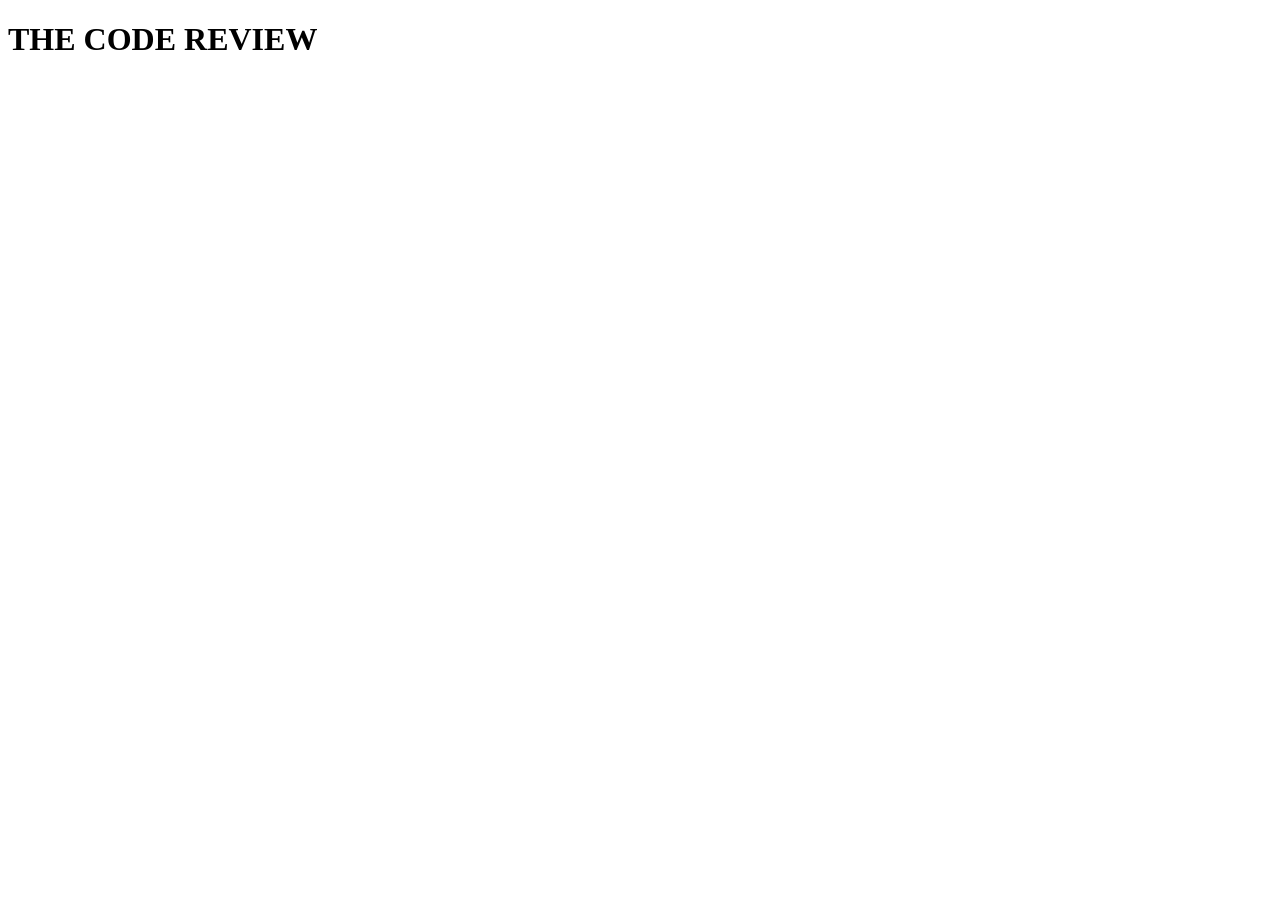
==== online_registration_v4/index.html @ ee44de1d "created the index.html and styles.css files" ====
<!DOCTYPE html>
<html lang="en">
<head>
    <meta charset="UTF-8">
    <meta http-equiv="X-UA-Compatible" content="IE=edge">
    <meta name="viewport" content="width=device-width, initial-scale=1.0">
    <title>Online Registration Form</title>
</head>
<body>
    <header>
        <h1>THE CODE REVIEW</h1>
    </header>  
</body>
</html>
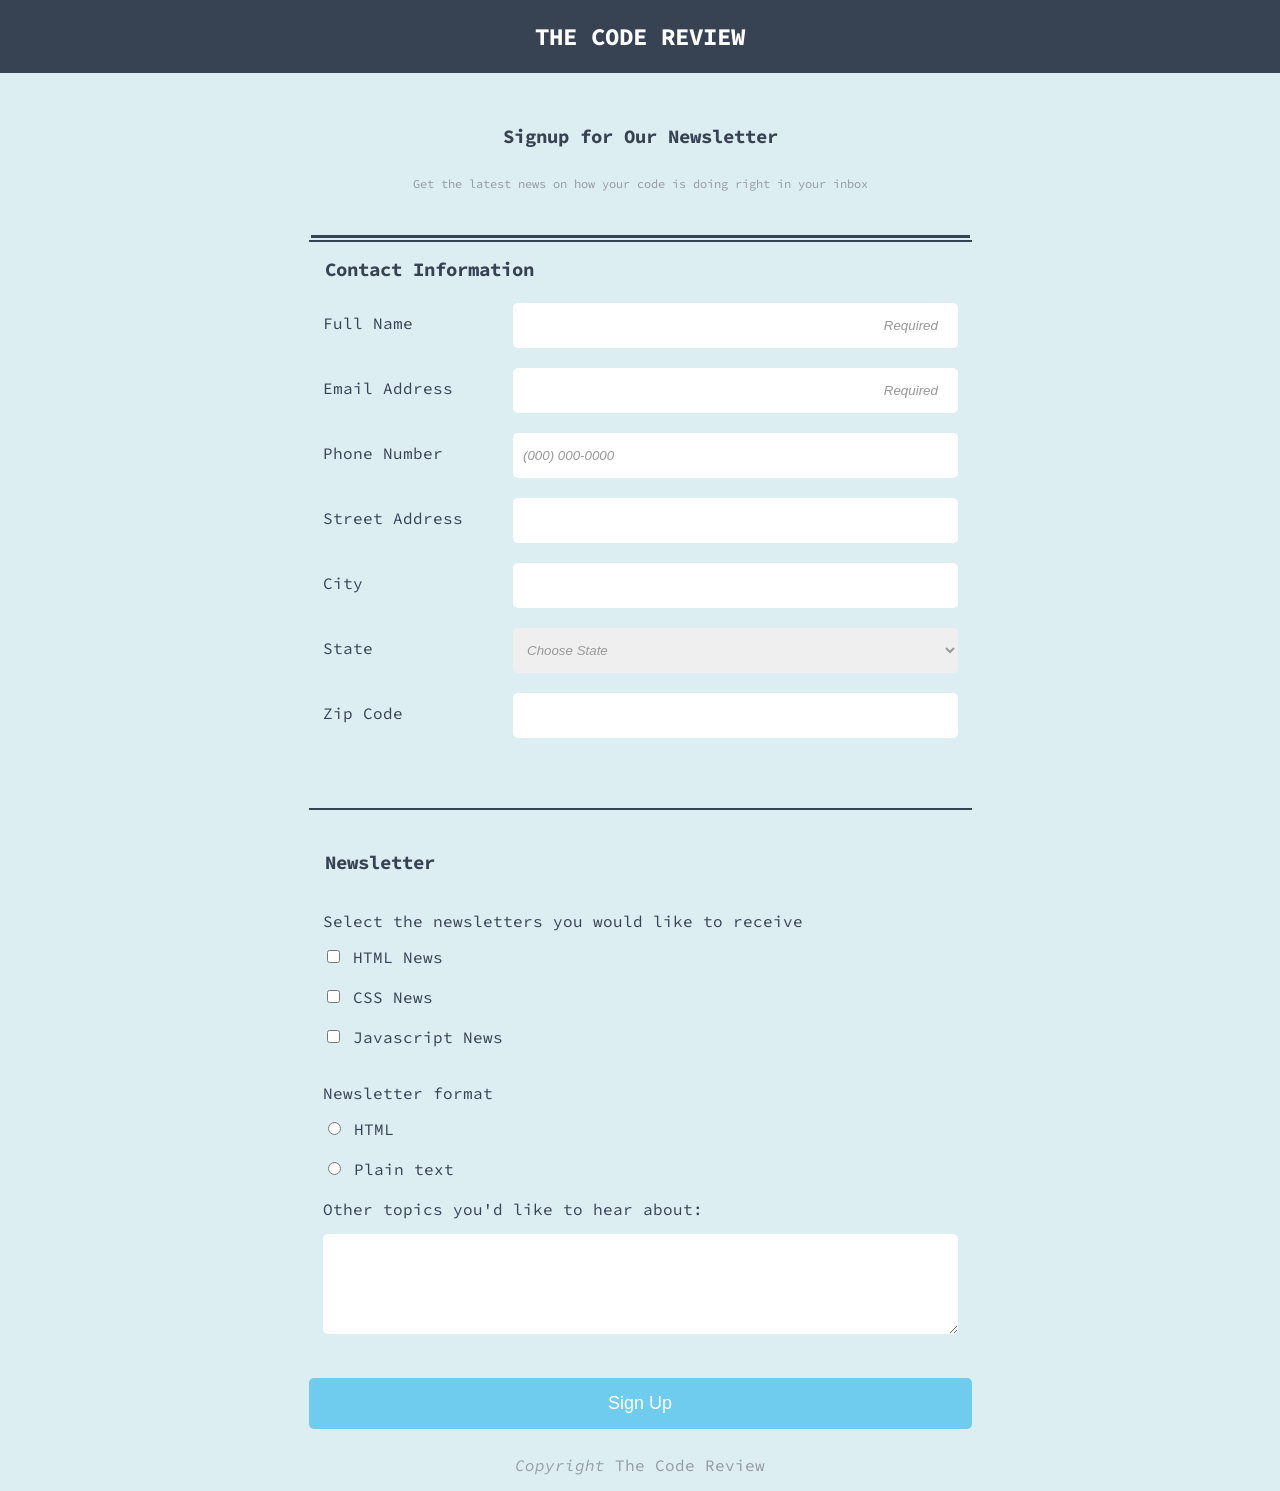
==== commit bd18d062: "Added all content for html and css, and validated." ====
--- a/online_registration_v4/index.html
+++ b/online_registration_v4/index.html
@@ -4,11 +4,193 @@
     <meta charset="UTF-8">
     <meta http-equiv="X-UA-Compatible" content="IE=edge">
     <meta name="viewport" content="width=device-width, initial-scale=1.0">
+    <link rel="preconnect" href="https://fonts.googleapis.com">
+    <link rel="preconnect" href="https://fonts.gstatic.com" crossorigin>
+    <link href="https://fonts.googleapis.com/css2?family=Source+Code+Pro:wght@400;500&display=swap" rel="stylesheet">
+    <link rel="stylesheet" href="css/styles.css">
     <title>Online Registration Form</title>
 </head>
 <body>
     <header>
         <h1>THE CODE REVIEW</h1>
-    </header>  
+    </header> 
+
+    <section class="newsletter-signup">
+        <h2>Signup for Our Newsletter</h2>
+        <p>Get the latest news on how your code is 
+            doing right in your inbox
+        </p>
+    </section>
+
+    <main>
+
+        <form action="index.html" method="post">
+            <div class="thick-border"></div>
+            <section class="border">
+                <fieldset>
+                
+
+                    <legend class="border"><h2>Contact Information</h2></legend>
+                    <div class="con">
+                        <label class="contact-label" for="name">Full Name</label>
+                        <input required class="contact" type="text" id="name" name="user_name" placeholder="Required">
+                    </div>
+
+                    <div class="con">
+                        <label class="contact-label" for="email">Email Address</label>
+                        <input required class="contact" type="email" id="email" name="user_email" placeholder="Required">
+                    </div>
+
+                    <div class="con">
+                        <label class="contact-label" for="phone">Phone Number</label>
+                        <input class="contact" type="tel" id="phone" name="user_phone" placeholder="(000) 000-0000">
+                    </div>
+
+                    <div class="con">
+                        <label class="contact-label" for="address">Street Address</label>
+                        <input class="contact" type="text" id="address" name="user_address">
+                    </div>
+
+                    <div class="con">
+                        <label class="contact-label" for="city">City</label>
+                        <input class="contact" type="text" id="city" name="user_city">
+                    </div>
+
+                    <div class="con">
+                        <label class="contact-label" for="state">State</label>
+                        <select required class="contact" id="state" name="user_state">
+
+                            <!-- Following US state/territory option list from: https://www.freeformatter.com/usa-state-list-html-select.html -->
+                            <!-- Optgroup labels my own -->
+                            <!-- Found info on 'selected disabled' from user AuRise: https://stackoverflow.com/questions/13694271/modify-select-so-only-the-first-one-is-gray -->
+                            <option value="" selected disabled>Choose State</option>
+                            <optgroup label="U.S. States">
+                                <option value="AL">Alabama</option>
+                                <option value="AK">Alaska</option>
+                                <option value="AZ">Arizona</option>
+                                <option value="AR">Arkansas</option>
+                                <option value="CA">California</option>
+                                <option value="CO">Colorado</option>
+                                <option value="CT">Connecticut</option>
+                                <option value="DE">Delaware</option>
+                                <option value="DC">District Of Columbia</option>
+                                <option value="FL">Florida</option>
+                                <option value="GA">Georgia</option>
+                                <option value="HI">Hawaii</option>
+                                <option value="ID">Idaho</option>
+                                <option value="IL">Illinois</option>
+                                <option value="IN">Indiana</option>
+                                <option value="IA">Iowa</option>
+                                <option value="KS">Kansas</option>
+                                <option value="KY">Kentucky</option>
+                                <option value="LA">Louisiana</option>
+                                <option value="ME">Maine</option>
+                                <option value="MD">Maryland</option>
+                                <option value="MA">Massachusetts</option>
+                                <option value="MI">Michigan</option>
+                                <option value="MN">Minnesota</option>
+                                <option value="MS">Mississippi</option>
+                                <option value="MO">Missouri</option>
+                                <option value="MT">Montana</option>
+                                <option value="NE">Nebraska</option>
+                                <option value="NV">Nevada</option>
+                                <option value="NH">New Hampshire</option>
+                                <option value="NJ">New Jersey</option>
+                                <option value="NM">New Mexico</option>
+                                <option value="NY">New York</option>
+                                <option value="NC">North Carolina</option>
+                                <option value="ND">North Dakota</option>
+                                <option value="OH">Ohio</option>
+                                <option value="OK">Oklahoma</option>
+                                <option value="OR">Oregon</option>
+                                <option value="PA">Pennsylvania</option>
+                                <option value="RI">Rhode Island</option>
+                                <option value="SC">South Carolina</option>
+                                <option value="SD">South Dakota</option>
+                                <option value="TN">Tennessee</option>
+                                <option value="TX">Texas</option>
+                                <option value="UT">Utah</option>
+                                <option value="VT">Vermont</option>
+                                <option value="VA">Virginia</option>
+                                <option value="WA">Washington</option>
+                                <option value="WV">West Virginia</option>
+                                <option value="WI">Wisconsin</option>
+                                <option value="WY">Wyoming</option>
+                            </optgroup>
+
+                            <optgroup label="U.S. Territories">
+                                <option value="AS">American Samoa</option>
+                                <option value="GU">Guam</option>
+                                <option value="MP">Northern Mariana Islands</option>
+                                <option value="PR">Puerto Rico</option>
+                                <option value="UM">United States Minor Outlying Islands</option>
+                                <option value="VI">Virgin Islands</option>
+                            </optgroup>
+                        </select>
+                    
+                    </div>
+
+                    <div class="con">
+                        <label class="contact-label" for="zip">Zip Code</label>
+                        <input class="contact" type="text" id="zip" name="user_zip">
+                    </div>
+
+                </fieldset>
+            </section>
+            
+            <section class="for-border">
+                <fieldset>
+                        
+                    <legend class="extra-margin"><h2>Newsletter</h2></legend>
+
+                    <p>Select the newsletters you would like to receive</p>
+
+                    <div class="check">
+                        <input type="checkbox" id="html" name="user_check">
+                        <label for="html">HTML News</label>
+                    </div>
+
+                    <div class="check">
+                        <input type="checkbox" id="css" name="user_check">
+                        <label for="css">CSS News</label>
+                    </div>
+
+                    <div class="check">
+                        <input type="checkbox" id="js" name="user_check">
+                        <label for="js">Javascript News</label>
+                    </div>
+
+                    <p>Newsletter format</p>
+
+                    <div class="check">
+                        <input type="radio" id="html-radio" name="user_radio">
+                        <label for="html-radio">HTML</label>
+                    </div>
+
+                    <div class="check">
+                        <input type="radio" id="plain-radio" name="user_radio">
+                        <label for="plain-radio">Plain text</label>
+                    </div>
+
+                    <div class="check">
+                        <label class="opinion" for="opinion">Other topics you'd like to hear about:</label>
+                        <textarea id="opinion" name="user_opinion"></textarea>
+                    </div>
+                    
+                        
+                </fieldset>
+
+             </section>
+
+            <button type="submit">Sign Up</button>
+            
+        </form>
+
+    </main>
+
+    <footer>
+        <p><em>Copyright</em> The Code Review</p>
+    </footer>
+
 </body>
 </html>
--- a/online_registration_v4/css/styles.css
+++ b/online_registration_v4/css/styles.css
@@ -0,0 +1,183 @@
+/* Global Layout Set-up 
+---------------------------------*/
+* { 
+    box-sizing: border-box;
+  }
+body {
+    font-family: 'Source Code Pro', monospace, Arial, 
+    Helvetica, sans-serif;
+    background-color:#ddeef3;
+    color: rgb(55, 66, 83);
+    margin: 0px;
+    padding: 0px;
+
+}
+
+  /* Section Style
+----------------------------------- */
+Header {
+  display: flex;
+  background-color: rgb(55, 66, 83);
+  color: white;
+  justify-content:space-around;
+  margin: 0px;
+  padding: 5px;
+  font-size: 12px;
+}
+section.newsletter-signup {
+  max-width: 100%;
+  padding: 35px 5px 20px;
+  justify-content: center;
+  align-items: center;
+}
+h2 {
+  font-size: 19px;
+}
+section.newsletter-signup p {
+  max-width: 85%;
+    font-size: 12px;
+}
+section.newsletter-signup p, footer {
+  color:rgb(148, 154, 162);
+}
+section.newsletter-signup h2, section.newsletter-signup p {
+  text-align: center;
+}
+main {
+  padding: 10px;
+}
+main, footer {
+  display: flex;
+  justify-content: space-around;
+}
+
+section.newsletter-signup, form, fieldset, legend, div.con {
+  display: flex;
+  flex-direction: column;
+}
+fieldset {
+  flex-wrap: wrap;
+  border: 0;
+}
+legend.extra-margin {
+  margin-top: 40px;
+}
+section.for-border, legend.extra-margin h2 {
+  margin-top: 40px;
+}
+div.thick-border {
+  border-bottom: 3.5px solid rgb(55, 66, 83);
+  margin: 2px;
+}
+section.border, section.for-border{
+  border-top: 2px solid rgb(55, 66, 83);
+}
+hr {
+  border: 1px solid rgb(55, 66, 83);
+  width: 100%;
+  margin: 35px 0px 25px;
+}
+input, #state {
+  border: none; 
+  padding: 10px;
+
+}
+label {
+  padding: 10px 0px;
+}
+div.con {
+  justify-content: space-between;
+}
+.contact {
+  height: 45px; 
+}
+/* Found info on 'invalid' from user AuRise: https://stackoverflow.com/questions/13694271/modify-select-so-only-the-first-one-is-gray */
+select:invalid, select option[value=""] {
+  color: #999999;
+  font-style: italic;
+}
+#name::placeholder, #email::placeholder {
+  text-indent: 75%;
+}
+#name::placeholder, #email::placeholder, #phone::placeholder {
+  opacity: .75;
+  font-style: italic;
+}
+input, button, #opinion, #state {
+  border-radius: 5px;
+}
+input:focus, select:focus, textarea:focus {
+  background-color:rgb(242, 223, 210)
+}
+#html, #css, #js, #html-radio, #plain-radio {
+  max-width: 13px;
+}
+div.check {
+  padding-bottom: 20px;
+}
+#opinion {
+  padding: 35px;
+  border: none;
+  margin: 15px 0px 10px;
+  width: 100%;
+}
+button {
+  border: none;
+  padding: 15px;
+  background-color: rgb(111, 204, 238);
+  color: white;
+  font-size: 18px;
+}
+button:hover, input:hover, #opinion:hover, textarea:hover {
+  border: 1px solid rgb(244, 218, 196);
+  box-shadow: 1px 2px 4px rgb(148, 154, 162);
+}
+button:hover {
+  border: 1px solid rgb(16, 191, 231);
+}
+button:focus {
+  outline: none;
+  box-shadow: 0 0 0 5px rgba(21, 156, 228, 0.4);
+}
+
+/* Placeholder text adjustment for medium screens
+---------------------------------------------- */
+
+@media screen and (min-width:432px) {
+
+  #name::placeholder, #email::placeholder {
+    text-indent: 85%;
+  }
+}
+
+/* For larger screens 768px or larger
+-------------------------------- */
+
+@media screen and (min-width:768px) {
+
+    form {
+      max-width: 60%;
+    }
+    div.con {
+      display: flex;
+      flex-direction:row;
+      justify-content: space-between;
+      height: 65px;
+    }
+    .contact {
+      width: 70%;
+      height: 45px; 
+    }
+    #name::placeholder, #email::placeholder {
+      text-indent: 75%;
+    }
+}
+
+/* For larger screens 990px or larger
+-------------------------------- */ 
+
+@media screen and (min-width:990px) {
+  #name::placeholder, #email::placeholder {
+    text-indent: 85%;
+  }
+}
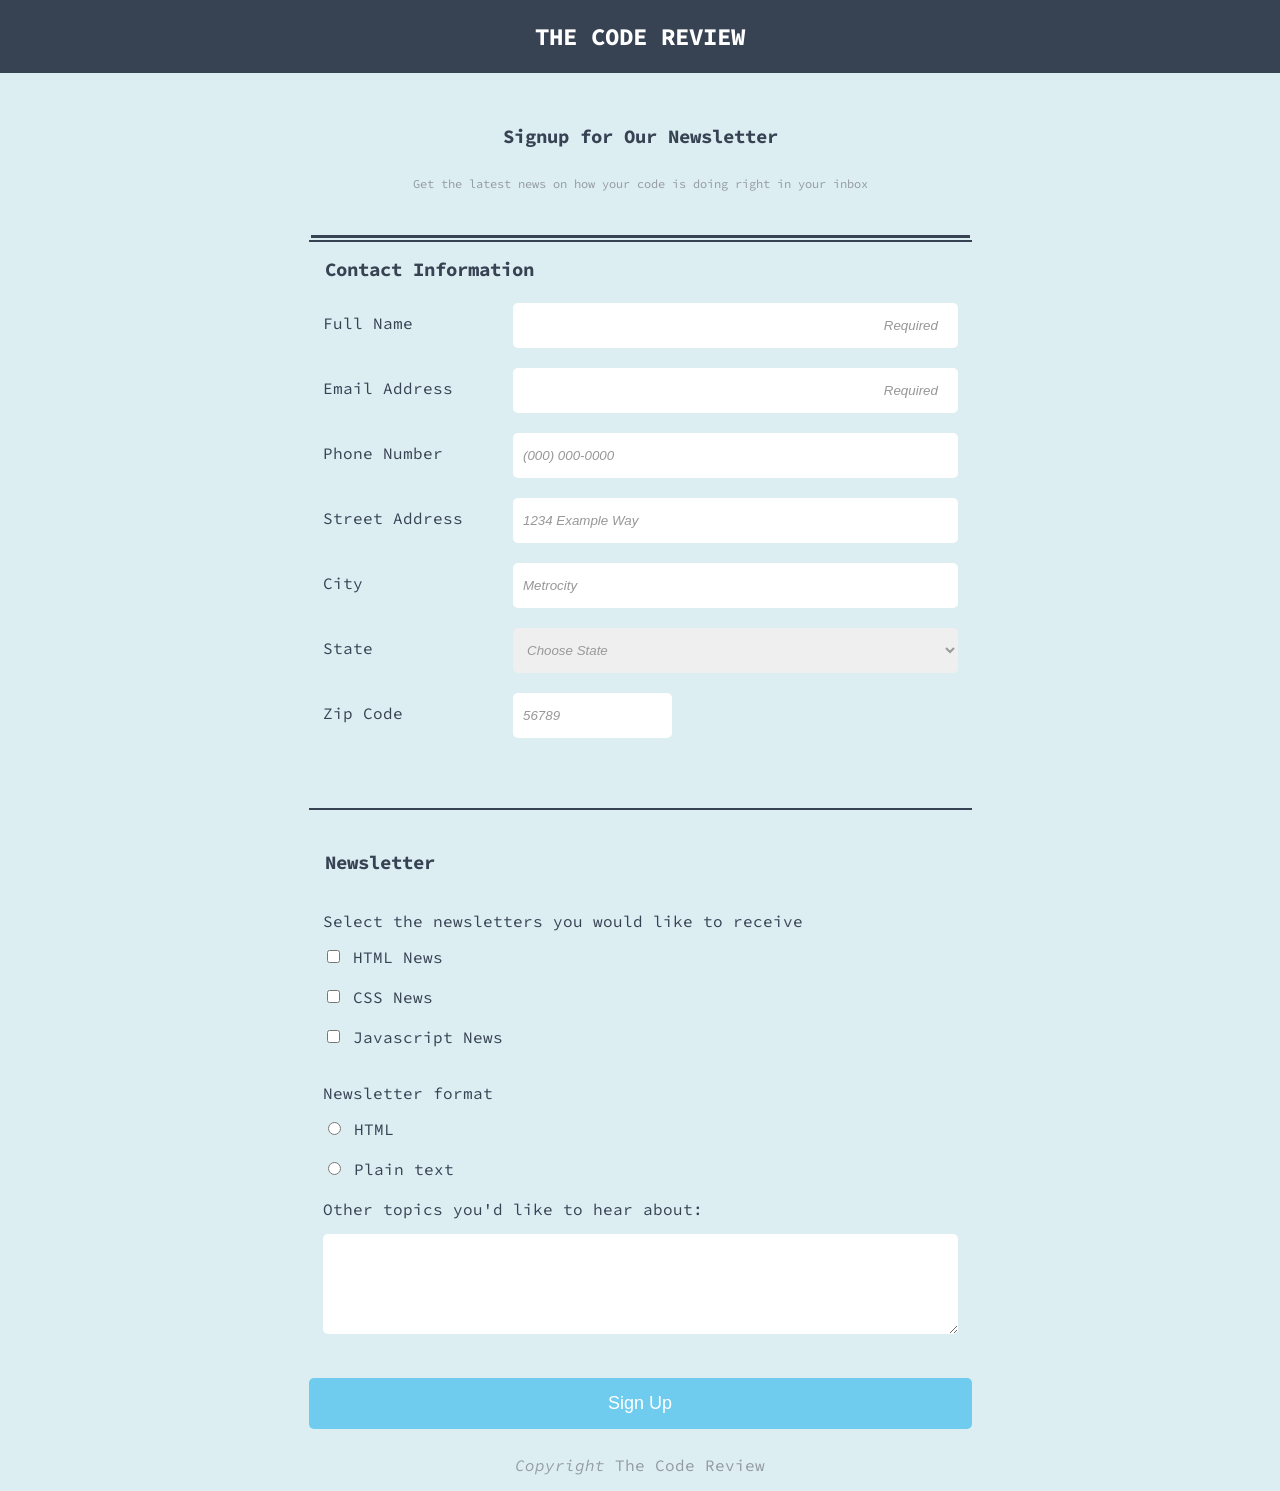
==== commit ee58f617: "Added placeholders, adjusted #zip, added transitions" ====
--- a/online_registration_v4/index.html
+++ b/online_registration_v4/index.html
@@ -48,12 +48,12 @@
 
                     <div class="con">
                         <label class="contact-label" for="address">Street Address</label>
-                        <input class="contact" type="text" id="address" name="user_address">
+                        <input class="contact" type="text" id="address" name="user_address" placeholder="1234 Example Way">
                     </div>
 
                     <div class="con">
                         <label class="contact-label" for="city">City</label>
-                        <input class="contact" type="text" id="city" name="user_city">
+                        <input class="contact" type="text" id="city" name="user_city" placeholder="Metrocity">
                     </div>
 
                     <div class="con">
@@ -132,7 +132,7 @@
 
                     <div class="con">
                         <label class="contact-label" for="zip">Zip Code</label>
-                        <input class="contact" type="text" id="zip" name="user_zip">
+                        <input class="contact" type="text" id="zip" name="user_zip" placeholder="56789">
                     </div>
 
                 </fieldset>
--- a/online_registration_v4/css/styles.css
+++ b/online_registration_v4/css/styles.css
@@ -99,15 +99,16 @@
 #name::placeholder, #email::placeholder {
   text-indent: 75%;
 }
-#name::placeholder, #email::placeholder, #phone::placeholder {
+#name::placeholder, #email::placeholder, #phone::placeholder, #address::placeholder,
+#city::placeholder, #zip::placeholder {
   opacity: .75;
   font-style: italic;
 }
 input, button, #opinion, #state {
   border-radius: 5px;
 }
-input:focus, select:focus, textarea:focus {
-  background-color:rgb(242, 223, 210)
+input#zip {
+  max-width: 50%;
 }
 #html, #css, #js, #html-radio, #plain-radio {
   max-width: 13px;
@@ -128,16 +129,15 @@
   color: white;
   font-size: 18px;
 }
-button:hover, input:hover, #opinion:hover, textarea:hover {
-  border: 1px solid rgb(244, 218, 196);
+button, input, #opinion, textarea, select#state {
+  transition-property: background-color color font-size;
+  transition-duration: 1s;
+}
+button:hover, input:hover, #opinion:hover, textarea:hover, select#state:hover {
+  background-color:rgb(244, 218, 196);
+  color: rgb(16, 191, 231);
+  font-size: 20px;
   box-shadow: 1px 2px 4px rgb(148, 154, 162);
-}
-button:hover {
-  border: 1px solid rgb(16, 191, 231);
-}
-button:focus {
-  outline: none;
-  box-shadow: 0 0 0 5px rgba(21, 156, 228, 0.4);
 }
 
 /* Placeholder text adjustment for medium screens
@@ -171,6 +171,10 @@
     #name::placeholder, #email::placeholder {
       text-indent: 75%;
     }
+    input#zip {
+      max-width: 25%;
+      margin-right: 45%;
+    }
 }
 
 /* For larger screens 990px or larger
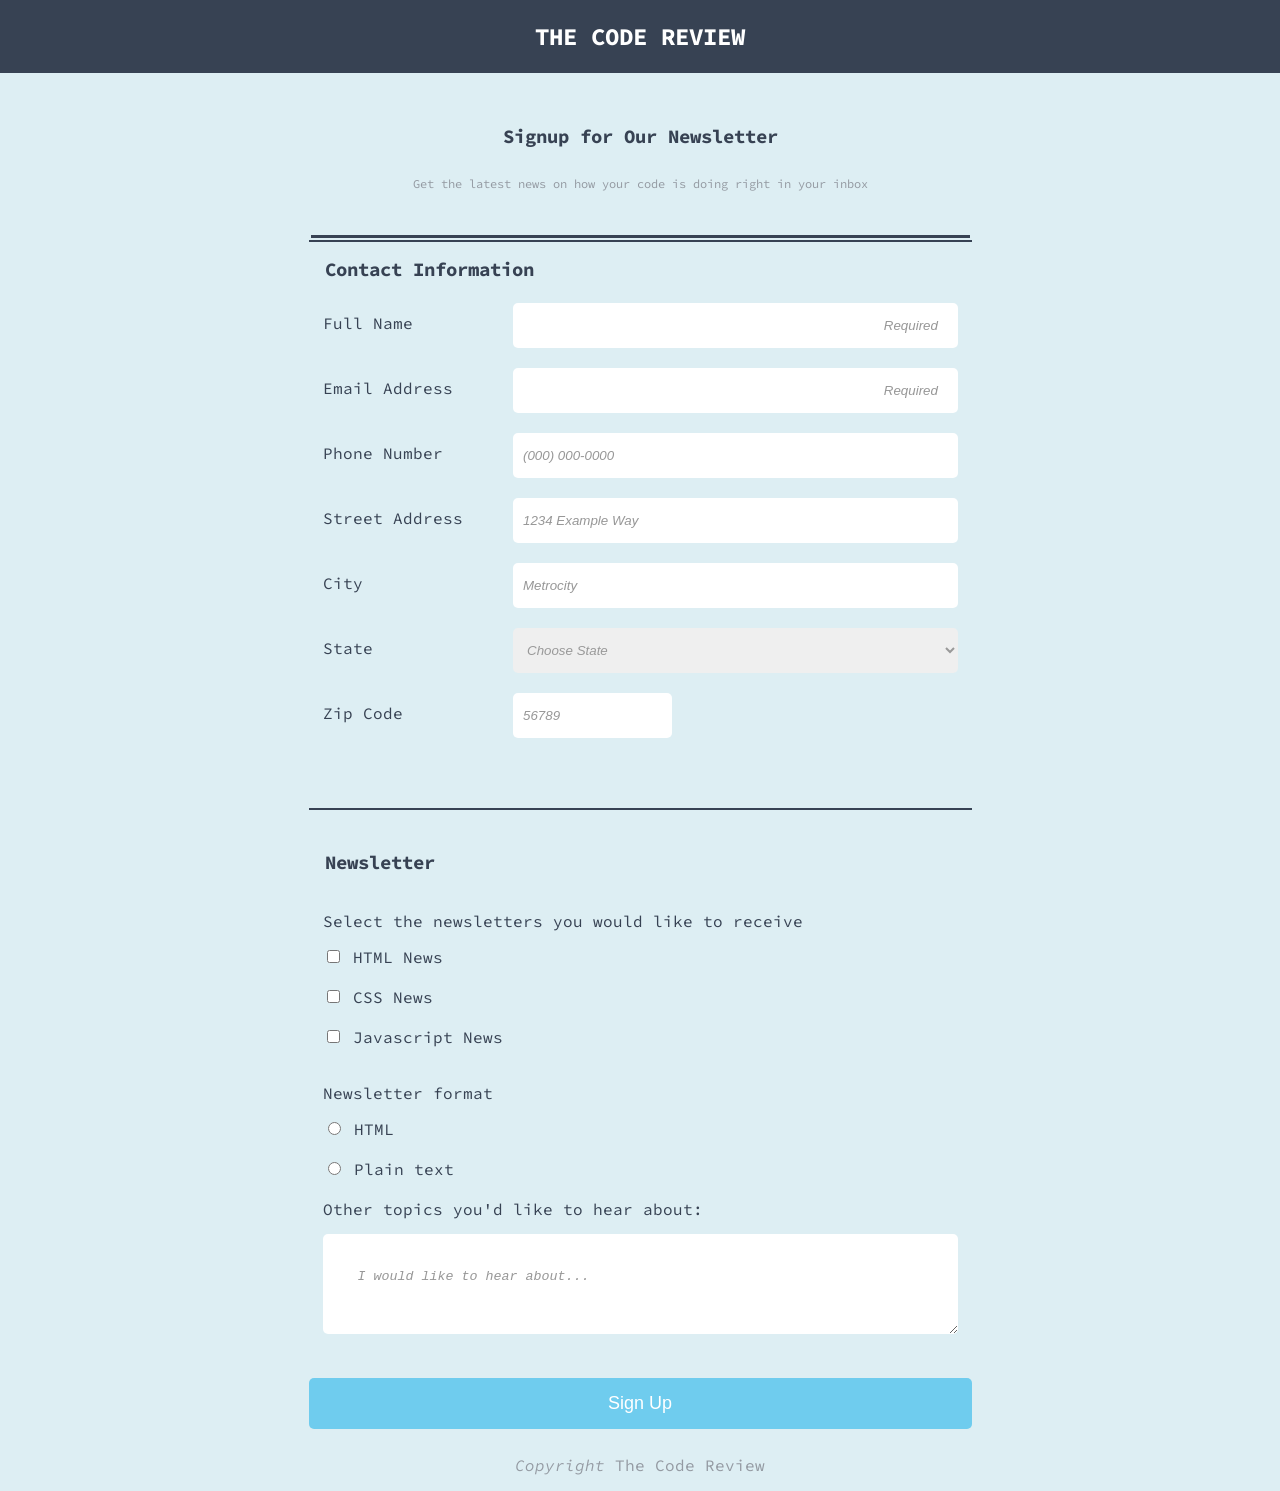
==== commit 396b4dc0: "Corrected a couple css validation errors" ====
--- a/online_registration_v4/index.html
+++ b/online_registration_v4/index.html
@@ -174,7 +174,7 @@
 
                     <div class="check">
                         <label class="opinion" for="opinion">Other topics you'd like to hear about:</label>
-                        <textarea id="opinion" name="user_opinion"></textarea>
+                        <textarea id="opinion" name="user_opinion" placeholder="I would like to hear about..."></textarea>
                     </div>
                     
                         
--- a/online_registration_v4/css/styles.css
+++ b/online_registration_v4/css/styles.css
@@ -100,7 +100,7 @@
   text-indent: 75%;
 }
 #name::placeholder, #email::placeholder, #phone::placeholder, #address::placeholder,
-#city::placeholder, #zip::placeholder {
+#city::placeholder, #zip::placeholder, #opinion::placeholder {
   opacity: .75;
   font-style: italic;
 }
@@ -129,14 +129,23 @@
   color: white;
   font-size: 18px;
 }
-button, input, #opinion, textarea, select#state {
-  transition-property: background-color color font-size;
+button, input, #opinion, textarea {
+  transition-property: background-color, color, font-size;
   transition-duration: 1s;
 }
-button:hover, input:hover, #opinion:hover, textarea:hover, select#state:hover {
+button:hover, input:hover, #opinion:hover, textarea:hover {
   background-color:rgb(244, 218, 196);
   color: rgb(16, 191, 231);
   font-size: 20px;
+  box-shadow: 1px 2px 4px rgb(148, 154, 162);
+}
+select#state {
+  transition-property: background-color, color;
+  transition-duration: 1s;
+}
+select#state:hover {
+  background-color:rgb(244, 218, 196);
+  color: rgb(16, 191, 231);
   box-shadow: 1px 2px 4px rgb(148, 154, 162);
 }
 
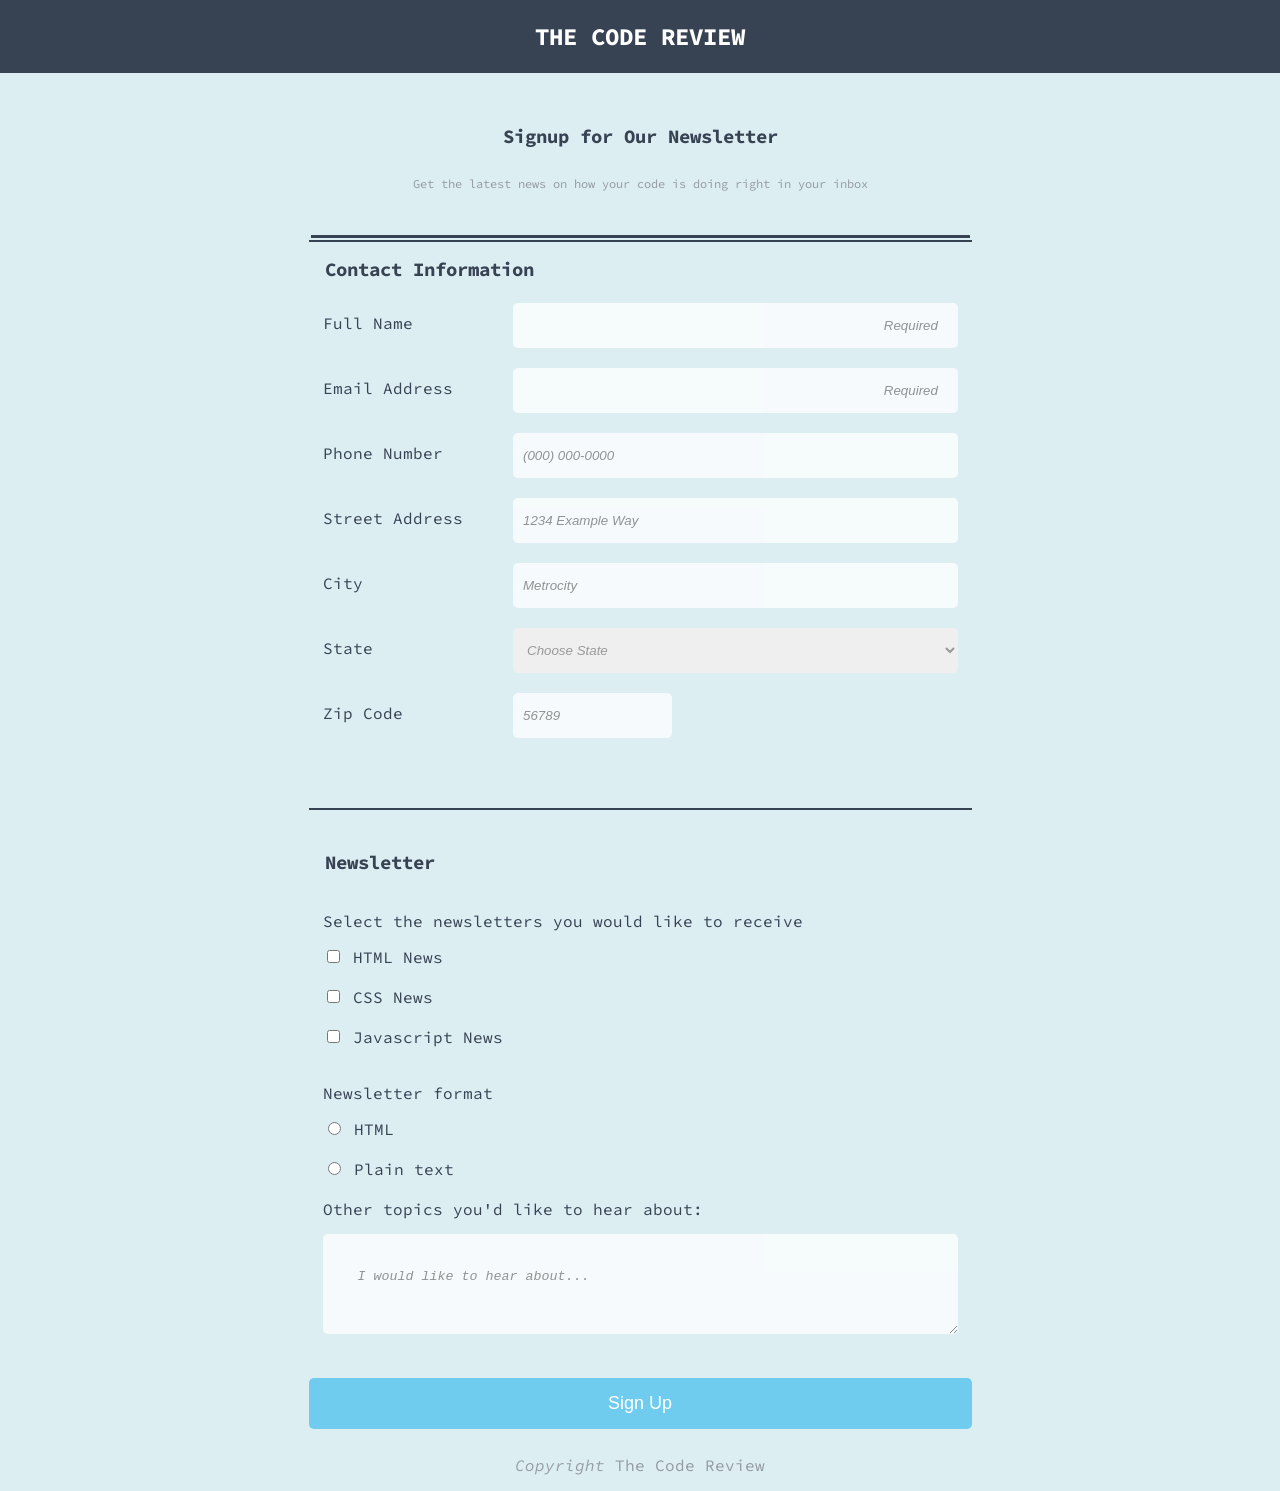
==== commit 2066cccf: "Used a selector to reduce code, added more styling to radio/checkboxes" ====
--- a/online_registration_v4/index.html
+++ b/online_registration_v4/index.html
@@ -146,29 +146,29 @@
                     <p>Select the newsletters you would like to receive</p>
 
                     <div class="check">
-                        <input type="checkbox" id="html" name="user_check">
+                        <input type="checkbox" id="html" name="user_check" value="html_check">
                         <label for="html">HTML News</label>
                     </div>
 
                     <div class="check">
-                        <input type="checkbox" id="css" name="user_check">
+                        <input type="checkbox" id="css" name="user_check" value="css_check">
                         <label for="css">CSS News</label>
                     </div>
 
                     <div class="check">
-                        <input type="checkbox" id="js" name="user_check">
+                        <input type="checkbox" id="js" name="user_check" value="js_check">
                         <label for="js">Javascript News</label>
                     </div>
 
                     <p>Newsletter format</p>
 
                     <div class="check">
-                        <input type="radio" id="html-radio" name="user_radio">
+                        <input type="radio" id="html-radio" name="user_radio" value="html_chosen">
                         <label for="html-radio">HTML</label>
                     </div>
 
                     <div class="check">
-                        <input type="radio" id="plain-radio" name="user_radio">
+                        <input type="radio" id="plain-radio" name="user_radio" value="plain_chosen">
                         <label for="plain-radio">Plain text</label>
                     </div>
 
--- a/online_registration_v4/css/styles.css
+++ b/online_registration_v4/css/styles.css
@@ -99,8 +99,7 @@
 #name::placeholder, #email::placeholder {
   text-indent: 75%;
 }
-#name::placeholder, #email::placeholder, #phone::placeholder, #address::placeholder,
-#city::placeholder, #zip::placeholder, #opinion::placeholder {
+input[placeholder], textarea[placeholder] {
   opacity: .75;
   font-style: italic;
 }
@@ -115,6 +114,9 @@
 }
 div.check {
   padding-bottom: 20px;
+}
+input[type="checkbox"]:checked + label, input[type="radio"]:checked + label {
+  font-weight: bold;
 }
 #opinion {
   padding: 35px;
